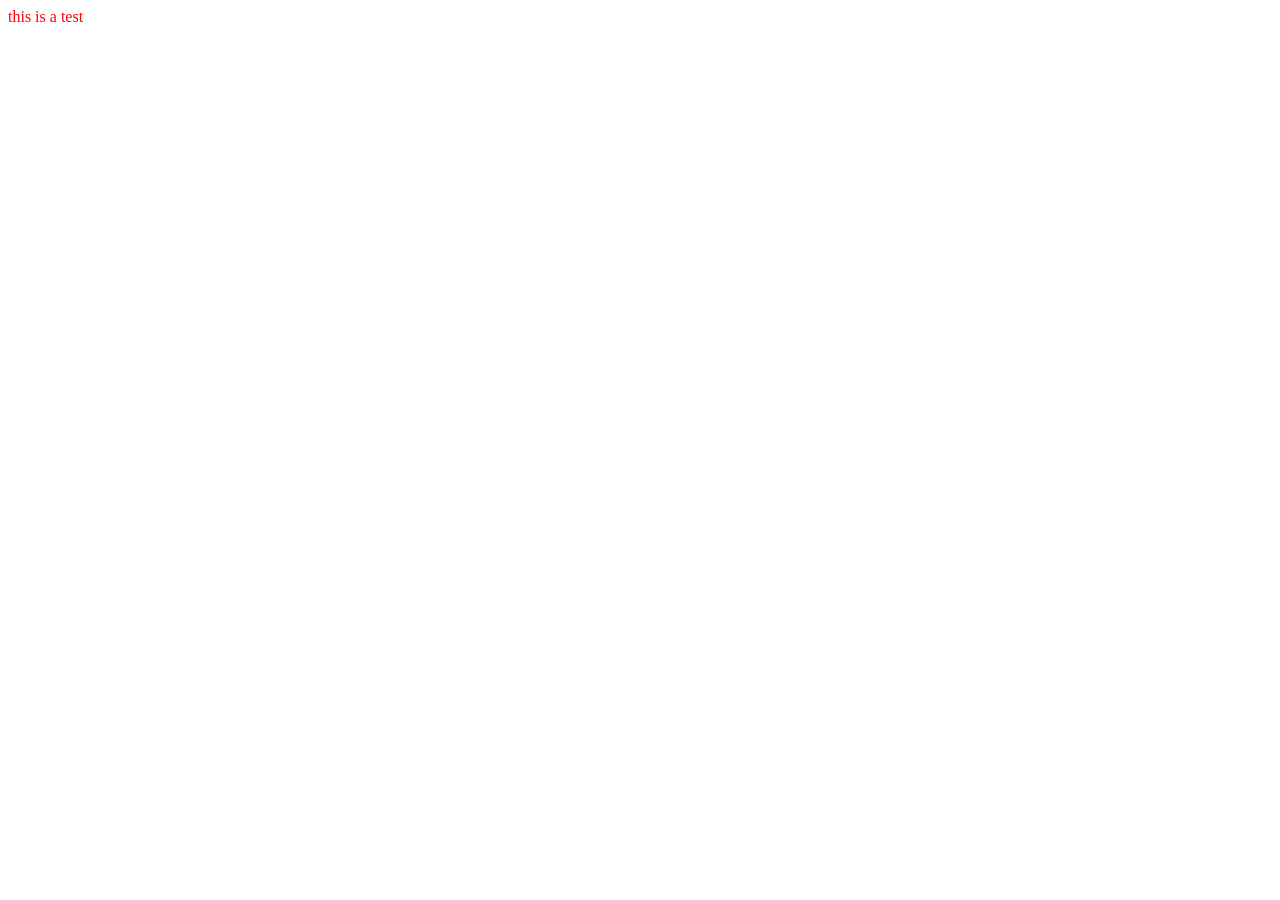
==== index.html @ e1163056 "set up HTML, CSS, and JS shells" ====
<!DOCTYPE html>
<html lang="en">
<head>
    <meta charset="UTF-8">
    <meta name="viewport" content="width=device-width, initial-scale=1.0">
    <title>Etch-a-Sketch</title>
    <link rel="stylesheet" href="./style.css">
</head>
<body>
    <div class="test">
        this is a test
    </div>
    <script src="etch.js"></script>
</body>
</html>
---- style.css ----
* {
    color: red;
}
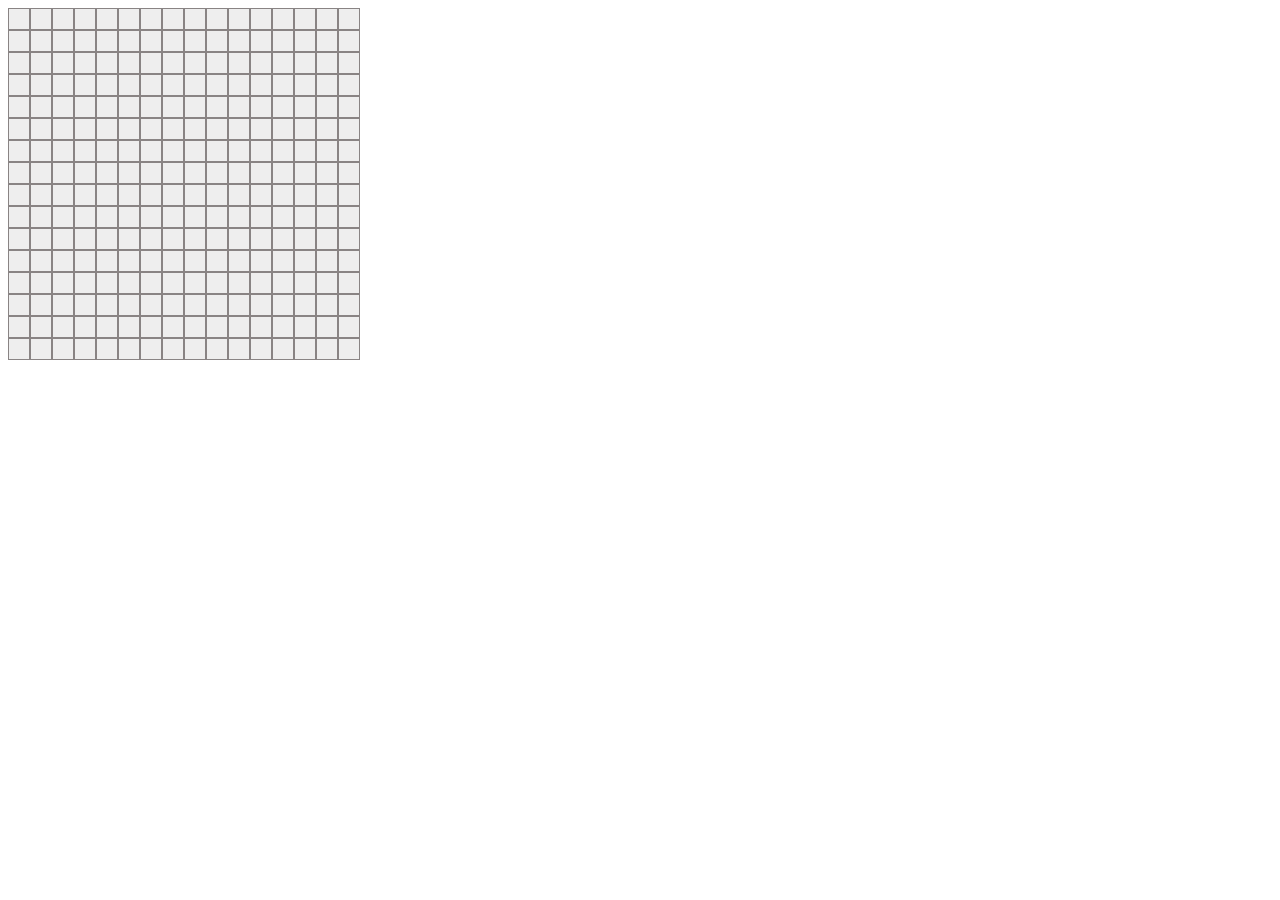
==== commit a7a3898d: "add mouseover and mouseout to JS for hover" ====
--- a/index.html
+++ b/index.html
@@ -7,9 +7,7 @@
     <link rel="stylesheet" href="./style.css">
 </head>
 <body>
-    <div class="test">
-        this is a test
-    </div>
+    <div id="container"></div>
     <script src="etch.js"></script>
 </body>
 </html>
--- a/style.css
+++ b/style.css
@@ -1,3 +1,14 @@
-* {
-    color: red;
-}+#container {
+    display: flex;
+    flex-wrap: wrap; /* Allow items to wrap to the next line */
+  }
+
+  .cell {
+    flex: 0 0 50px); /* Each cell takes up 25% of the container width with some spacing */
+    background-color: #eee; /* background color */
+    border: 1px solid rgb(137, 132, 132); /* border */
+    box-sizing: border-box; /* Include border and padding in the width */
+    padding: 10px; /* padding */
+    text-align: center; /* Center content horizontally */
+    line-height: 50px; /* Center content vertically */
+  }
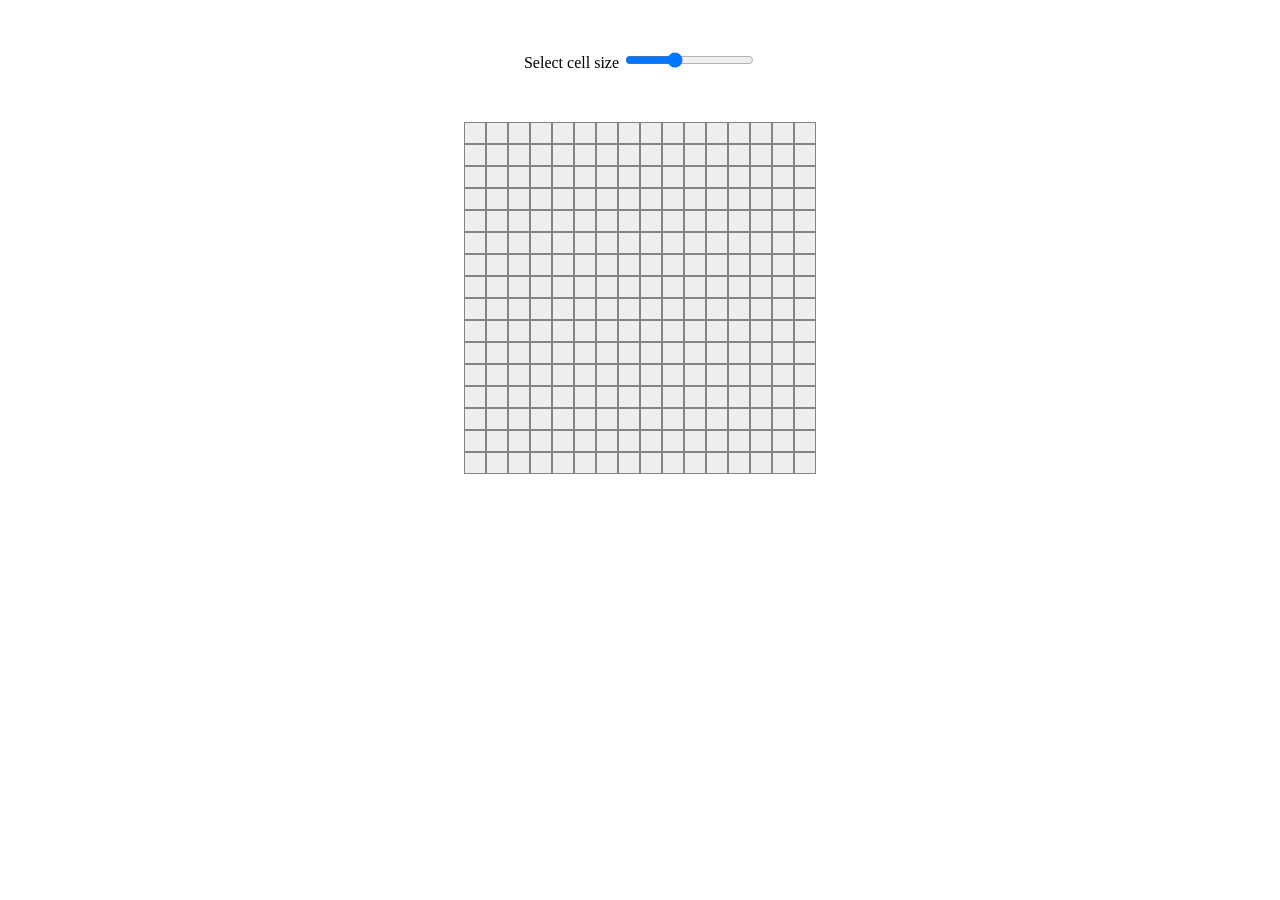
==== commit fa41d5b8: "add slider, center container and slider" ====
--- a/index.html
+++ b/index.html
@@ -7,6 +7,10 @@
     <link rel="stylesheet" href="./style.css">
 </head>
 <body>
+    <div id="slider-container">
+        <label for="cellSizeSlider">Select cell size</label>
+        <input type="range" id=""cellSizeSlider" min="20" max="100" value="50">
+    </div>
     <div id="container"></div>
     <script src="etch.js"></script>
 </body>
--- a/style.css
+++ b/style.css
@@ -1,14 +1,21 @@
 #container {
     display: flex;
     flex-wrap: wrap; /* Allow items to wrap to the next line */
+    justify-content: center;
   }
 
   .cell {
-    flex: 0 0 50px); /* Each cell takes up 25% of the container width with some spacing */
+    flex: 0 0 auto; /* Each cell takes up 25% of the container width with some spacing */
     background-color: #eee; /* background color */
     border: 1px solid rgb(137, 132, 132); /* border */
     box-sizing: border-box; /* Include border and padding in the width */
     padding: 10px; /* padding */
     text-align: center; /* Center content horizontally */
     line-height: 50px; /* Center content vertically */
+  }
+
+  #slider-container {
+    margin-top: 50px;
+    margin-bottom: 50px;
+    text-align: center;
   }
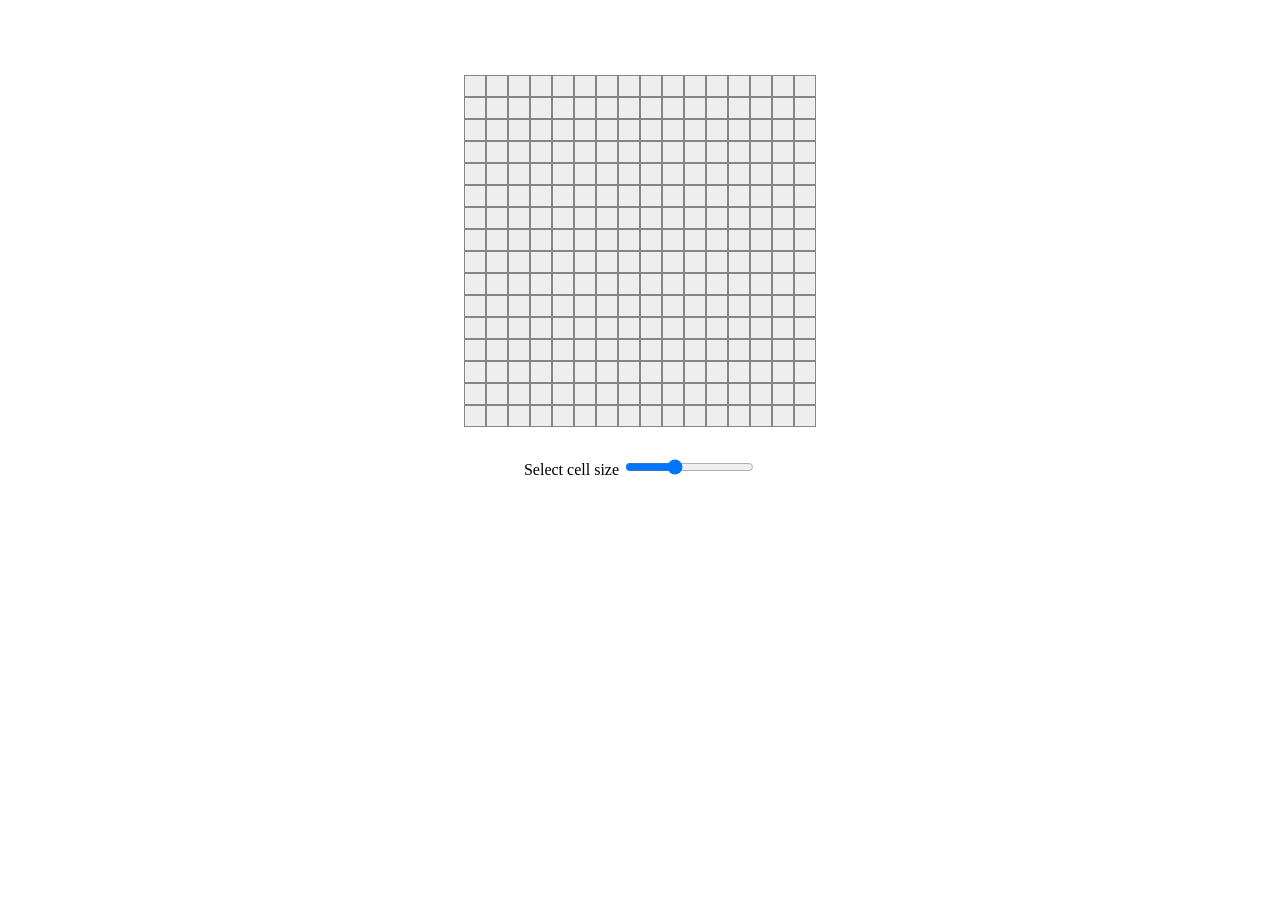
==== commit be5dff88: "flip slider to bottom, container to top" ====
--- a/index.html
+++ b/index.html
@@ -7,11 +7,12 @@
     <link rel="stylesheet" href="./style.css">
 </head>
 <body>
+    <div id="container"></div>
     <div id="slider-container">
         <label for="cellSizeSlider">Select cell size</label>
         <input type="range" id=""cellSizeSlider" min="20" max="100" value="50">
+        <div id="grid-size"></div>
     </div>
-    <div id="container"></div>
     <script src="etch.js"></script>
 </body>
 </html>
--- a/style.css
+++ b/style.css
@@ -2,6 +2,7 @@
     display: flex;
     flex-wrap: wrap; /* Allow items to wrap to the next line */
     justify-content: center;
+    margin-top: 75px;
   }
 
   .cell {
@@ -15,7 +16,7 @@
   }
 
   #slider-container {
-    margin-top: 50px;
+    margin-top: 30px;
     margin-bottom: 50px;
     text-align: center;
   }
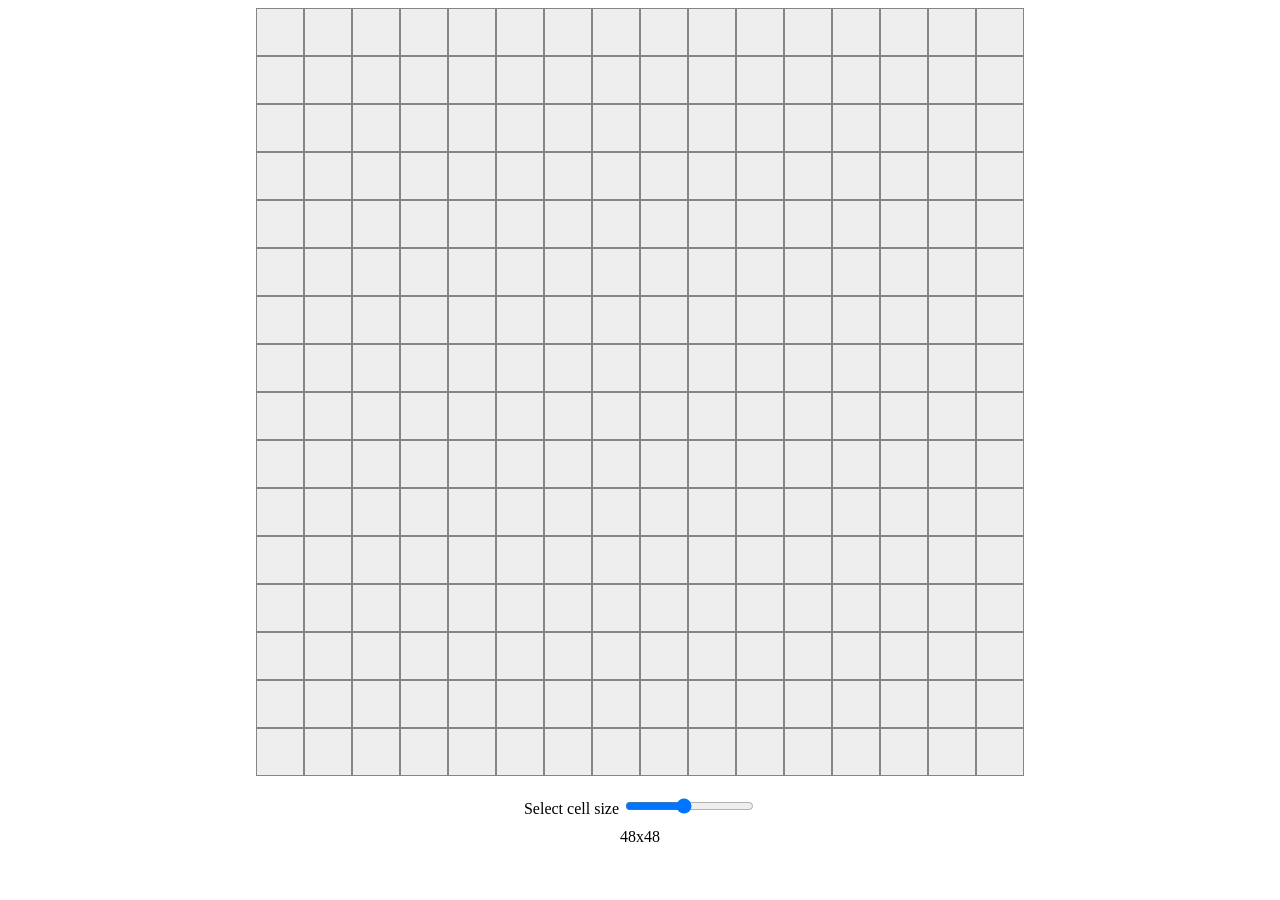
==== commit 5b9d0ec6: "expand size of container, slider size now showing" ====
--- a/index.html
+++ b/index.html
@@ -10,7 +10,7 @@
     <div id="container"></div>
     <div id="slider-container">
         <label for="cellSizeSlider">Select cell size</label>
-        <input type="range" id=""cellSizeSlider" min="20" max="100" value="50">
+        <input type="range" id="cellSizeSlider" min="8" max="96" value="48">
         <div id="grid-size"></div>
     </div>
     <script src="etch.js"></script>
--- a/style.css
+++ b/style.css
@@ -1,22 +1,29 @@
+body {
+  display: flex;
+  flex-direction: column;
+  align-items: center;
+}
+
 #container {
-    display: flex;
-    flex-wrap: wrap; /* Allow items to wrap to the next line */
-    justify-content: center;
-    margin-top: 75px;
-  }
+  display: flex;
+  flex-wrap: wrap; /* Allow items to wrap to the next line */
+}
 
-  .cell {
-    flex: 0 0 auto; /* Each cell takes up 25% of the container width with some spacing */
-    background-color: #eee; /* background color */
-    border: 1px solid rgb(137, 132, 132); /* border */
-    box-sizing: border-box; /* Include border and padding in the width */
-    padding: 10px; /* padding */
-    text-align: center; /* Center content horizontally */
-    line-height: 50px; /* Center content vertically */
-  }
+.cell {
+  flex: 0 0 50px; /* Each cell takes up 50px width */
+  background-color: #eee; /* background color */
+  border: 1px solid rgb(137, 132, 132); /* border */
+  box-sizing: border-box; /* Include border and padding in the width */
+  padding: 10px; /* padding */
+  text-align: center; /* Center content horizontally */
+  line-height: 50px; /* Center content vertically */
+}
 
-  #slider-container {
-    margin-top: 30px;
-    margin-bottom: 50px;
-    text-align: center;
-  }+#slider-container {
+  margin-top: 20px; /* Add some space between the slider and the grid */
+  text-align: center; /* Center the contents horizontally */
+}
+
+#grid-size {
+  margin-top: 10px; /* Add space between the slider and grid size display */
+}
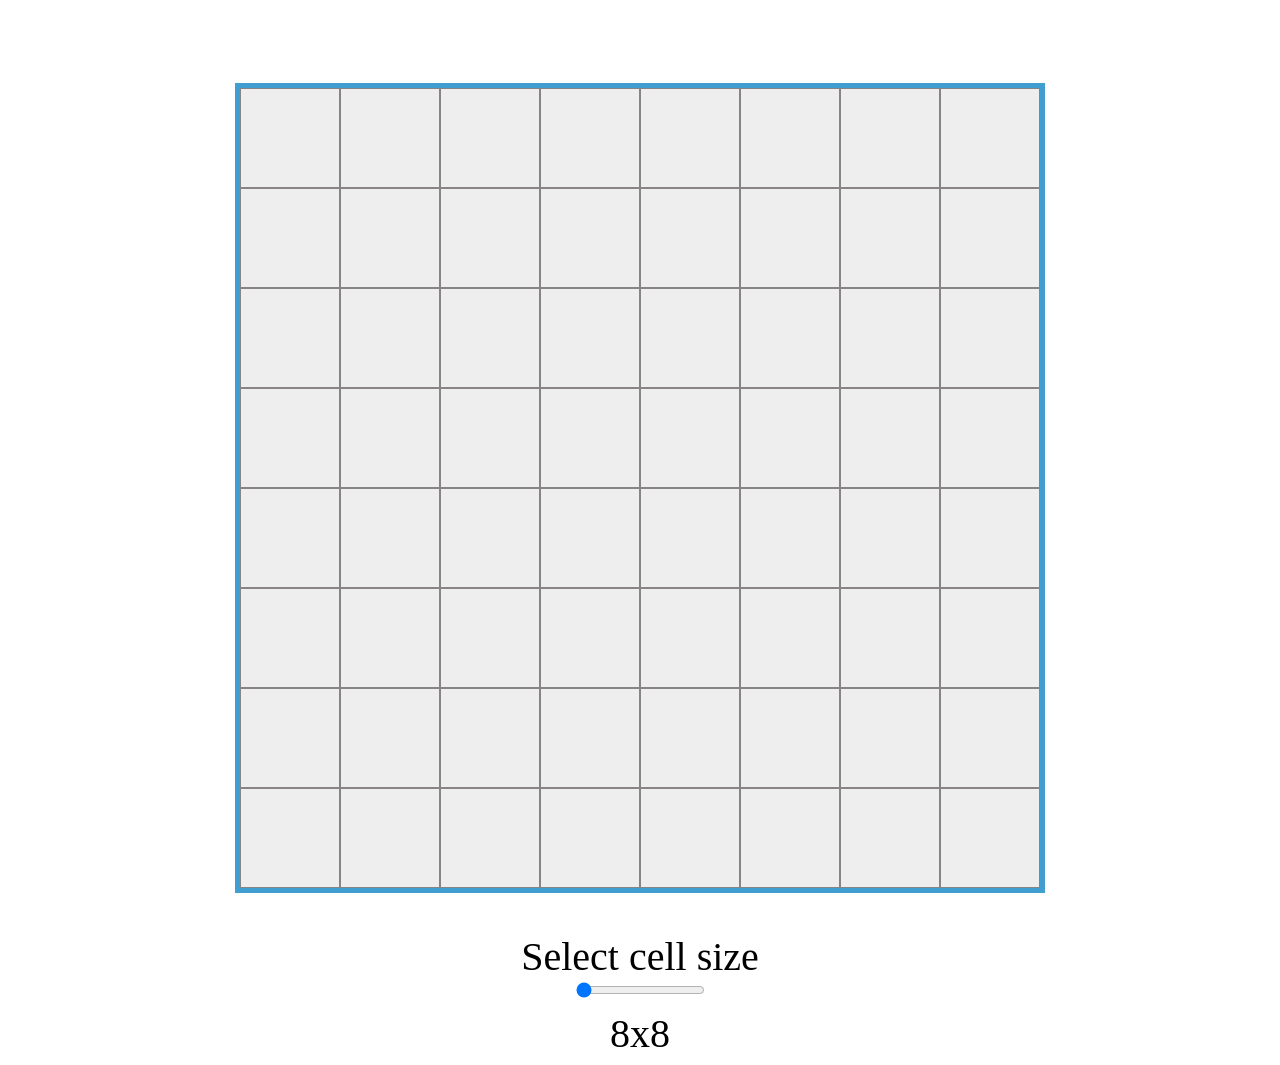
==== commit 5693a72c: "test" ====
--- a/index.html
+++ b/index.html
@@ -10,7 +10,7 @@
     <div id="container"></div>
     <div id="slider-container">
         <label for="cellSizeSlider">Select cell size</label>
-        <input type="range" id="cellSizeSlider" min="8" max="96" value="48">
+        <input type="range" id="cellSizeSlider" min="8" max="100" value="8">
         <div id="grid-size"></div>
     </div>
     <script src="etch.js"></script>
--- a/style.css
+++ b/style.css
@@ -7,21 +7,31 @@
 #container {
   display: flex;
   flex-wrap: wrap; /* Allow items to wrap to the next line */
+  top: 100px;
+  height: 800px;
+  width: 800px;
+  border: 5px solid #419ed0;
+  margin: 0 auto;
+  overflow: hidden;
+  margin-top: 75px;
 }
 
 .cell {
-  flex: 0 0 50px; /* Each cell takes up 50px width */
+  flex: 0 0 auto; /* Each cell takes up 50px width */
   background-color: #eee; /* background color */
   border: 1px solid rgb(137, 132, 132); /* border */
   box-sizing: border-box; /* Include border and padding in the width */
-  padding: 10px; /* padding */
   text-align: center; /* Center content horizontally */
-  line-height: 50px; /* Center content vertically */
+
 }
 
 #slider-container {
-  margin-top: 20px; /* Add some space between the slider and the grid */
-  text-align: center; /* Center the contents horizontally */
+  display: flex;
+  flex-direction: column;
+  align-items: center;
+  margin-top: 40px; /* Add some space between the grid and the slider */
+  font-weight: 300;
+  font-size: 40px;
 }
 
 #grid-size {
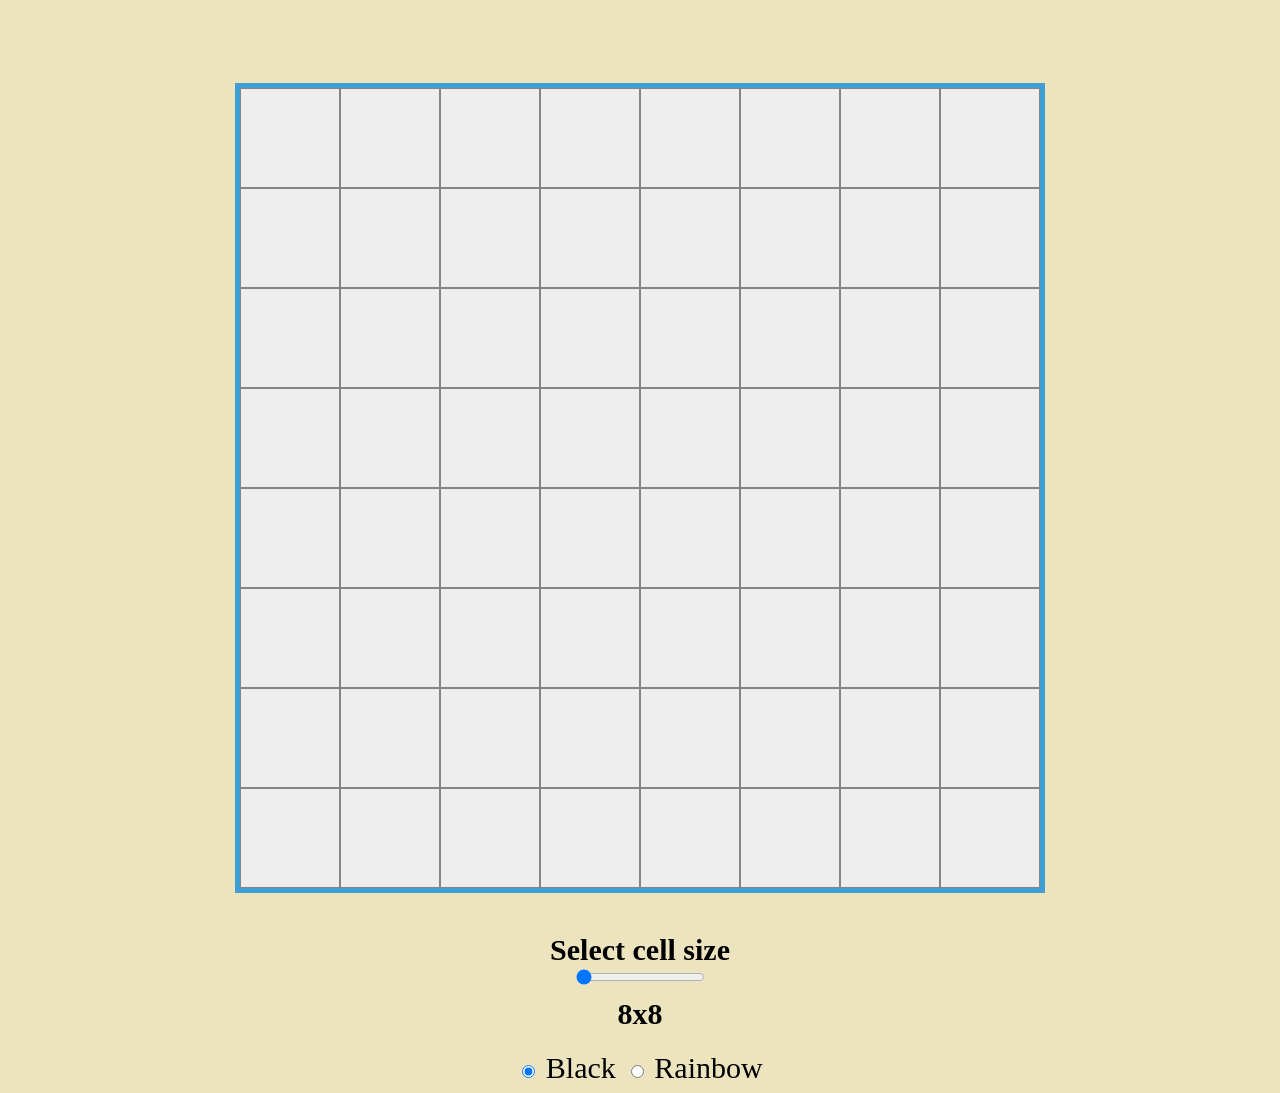
==== commit ba337d24: "add rainbow functionality" ====
--- a/index.html
+++ b/index.html
@@ -13,6 +13,10 @@
         <input type="range" id="cellSizeSlider" min="8" max="100" value="8">
         <div id="grid-size"></div>
     </div>
+    <div id="color-options">
+        <label><input type="radio" name="colorMode" value="black" checked> Black</label>
+        <label><input type="radio" name="colorMode" value="rainbow"> Rainbow</label>
+    </div>
     <script src="etch.js"></script>
 </body>
-</html>+</html>
--- a/style.css
+++ b/style.css
@@ -2,6 +2,7 @@
   display: flex;
   flex-direction: column;
   align-items: center;
+  background-color: #ece4be;
 }
 
 #container {
@@ -30,10 +31,18 @@
   flex-direction: column;
   align-items: center;
   margin-top: 40px; /* Add some space between the grid and the slider */
-  font-weight: 300;
-  font-size: 40px;
+  font-weight: 700;
+  font-size: 30px;
 }
 
 #grid-size {
   margin-top: 10px; /* Add space between the slider and grid size display */
 }
+
+#color-options {
+  display: flex;
+  gap: 10px;
+  margin-top: 20px;
+  font-size: 30px;
+  font-weight: 200;
+}
